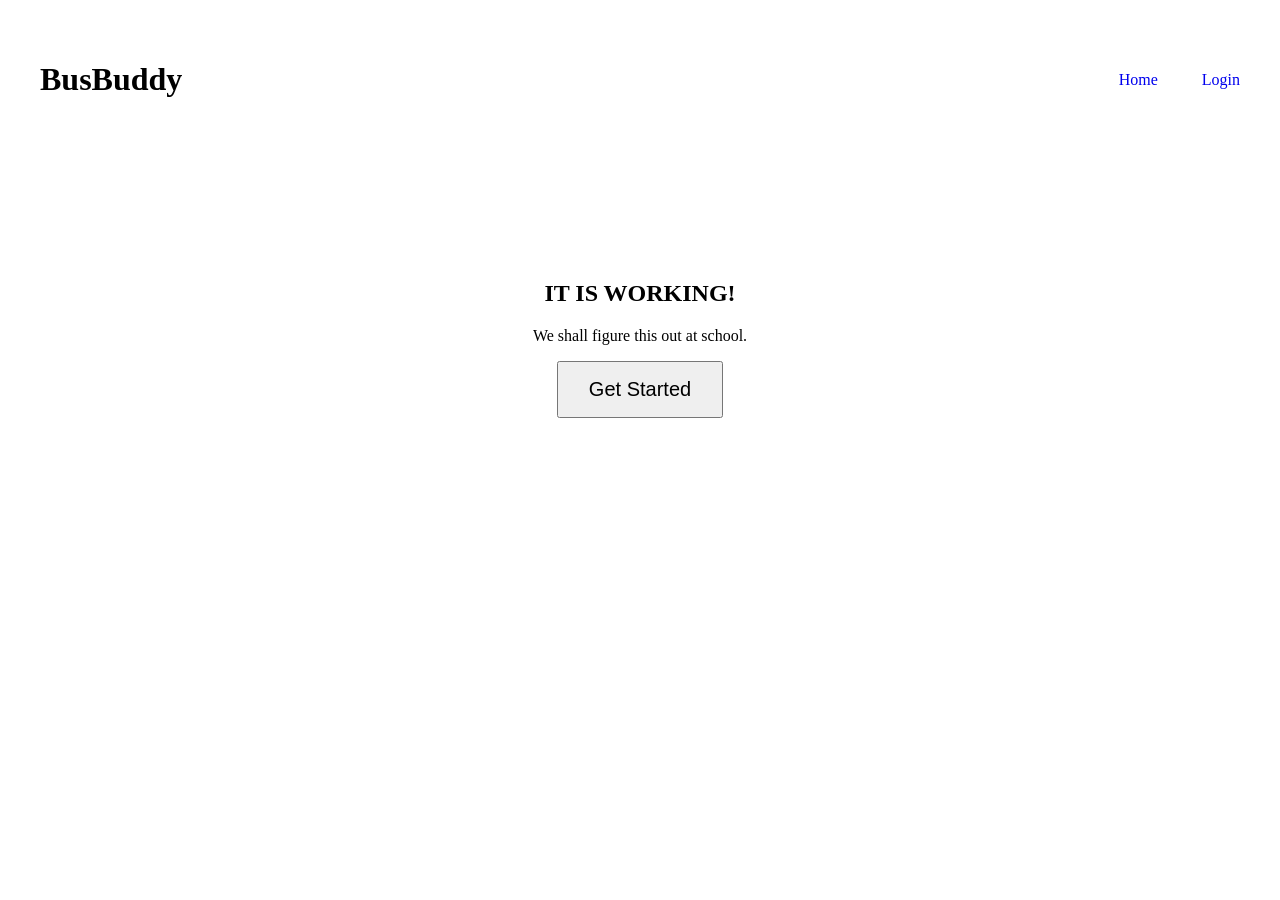
==== index.html @ 53ea6838 "Initial BusBuddy project" ====
<!DOCTYPE html>
<html lang="en">

<head>
    <meta charset="UTF-8">
    <meta name="viewport" content="width=device-width, initial-scale=1.0">
    <title>BusBuddy</title>

    <link rel="stylesheet" href="css/style.css">
</head>


<body>

<header>

    <h1>BusBuddy</h1>
    

    <nav>
        <a href="index.html">Home</a>
        <a href="login.html">Login</a>
    </nav>

</header>


<main>

    <section class="hero">

        <h2>IT IS WORKING!</h2>

        <p>
            We shall figure this out at school.
        </p>

        <a href="login.html">
            <button>
                Get Started
            </button>
        </a>

    </section>

</main>


<script src="js/script.js"></script>

</body>

</html>
---- css/style.css ----
body {
    font-family: Papyrus, fantasy;
    margin: 0;
}


header {
    display: flex;
    justify-content: space-between;
    align-items: center;
    padding: 40px;
}


nav a {
    margin-left: 40px;
    text-decoration: none;
}


.hero {
    text-align: center;
    padding: 100px 20px;
}


button {
    padding: 15px 30px;
    font-size: 20px;
}
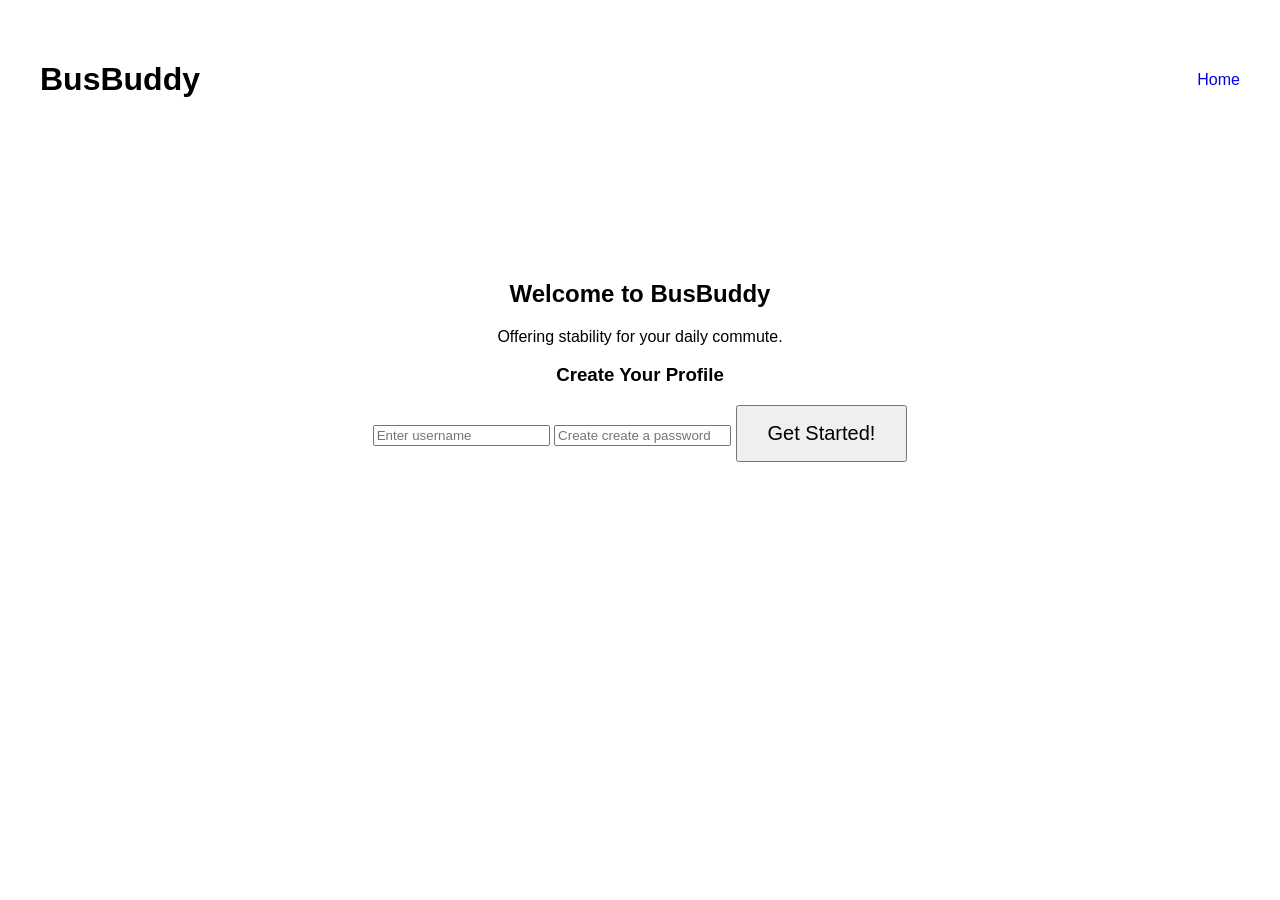
==== commit 364962f6: "Added Some type of storage to the password system (Java's Localstorage)" ====
--- a/index.html
+++ b/index.html
@@ -15,11 +15,9 @@
 <header>
 
     <h1>BusBuddy</h1>
-    
 
     <nav>
         <a href="index.html">Home</a>
-        <a href="login.html">Login</a>
     </nav>
 
 </header>
@@ -29,17 +27,36 @@
 
     <section class="hero">
 
-        <h2>IT IS WORKING!</h2>
+        <h2>Welcome to BusBuddy</h2>
 
         <p>
-            We shall figure this out at school.
+            Offering stability for your daily commute.
         </p>
 
-        <a href="login.html">
-            <button>
-                Get Started
+
+        <div class="profile-box">
+
+            <h3>Create Your Profile</h3>
+
+            <input 
+                type="text" 
+                id="username" 
+                placeholder="Enter username"
+            >
+
+            <input 
+                type="password" 
+                id="profileLock" 
+                placeholder="Create create a password"
+            >
+
+
+            <button onclick="createProfile()">
+                Get Started!
             </button>
-        </a>
+
+        </div>
+
 
     </section>
 
--- a/css/style.css
+++ b/css/style.css
@@ -1,5 +1,5 @@
 body {
-    font-family: Papyrus, fantasy;
+    font-family: Trebuchet MS, sans-serif;
     margin: 0;
 }
 
@@ -27,4 +27,6 @@
 button {
     padding: 15px 30px;
     font-size: 20px;
-}+}
+
+
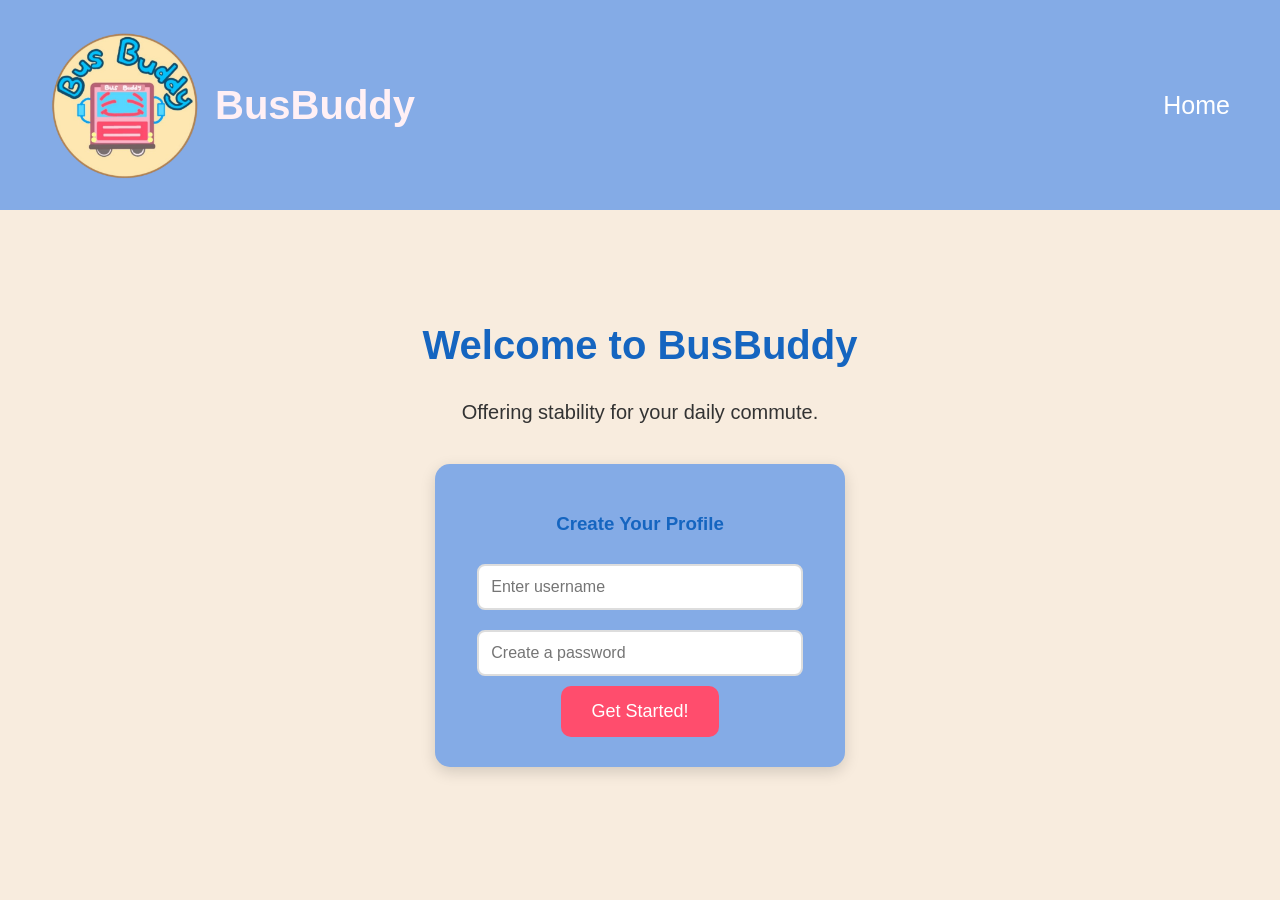
==== commit 1730d3d7: "Added the logo, adjusted spacing, and created a new 'login box'." ====
--- a/index.html
+++ b/index.html
@@ -5,6 +5,8 @@
     <meta charset="UTF-8">
     <meta name="viewport" content="width=device-width, initial-scale=1.0">
     <title>BusBuddy</title>
+
+    
 
     <link rel="stylesheet" href="css/style.css">
 </head>
@@ -14,7 +16,10 @@
 
 <header>
 
-    <h1>BusBuddy</h1>
+    <h1>
+        <img src="bus2.jpg" alt="BusBuddy logo" width="200">
+        BusBuddy
+    </h1>
 
     <nav>
         <a href="index.html">Home</a>
@@ -47,7 +52,7 @@
             <input 
                 type="password" 
                 id="profileLock" 
-                placeholder="Create create a password"
+                placeholder="Create a password"
             >
 
 
--- a/css/style.css
+++ b/css/style.css
@@ -1,32 +1,158 @@
 body {
-    font-family: Trebuchet MS, sans-serif;
+    font-family: Arial, sans-serif;
     margin: 0;
+    background-color: #f8ecde;
+    color: #333;
 }
 
 
+/* Header */
 header {
     display: flex;
     justify-content: space-between;
     align-items: center;
-    padding: 40px;
+
+    padding: 30px 50px;
+
+    background-color: #84abe6;
+    color: #FFF0F5;
+
+
+}   
+
+
+
+
+
+
+   header h1 {
+    margin: 0;
+    font-size: 40px;
+
+    display: flex;
+    align-items: center;
+    gap: 15px;
 }
 
 
+header h1 img {
+    width: 150px;
+    height: 150px;
+    object-fit: contain;
+}
+
+
+
+/* Navigation */
 nav a {
     margin-left: 40px;
     text-decoration: none;
+    color: #ffffff;
+    font-size: 25px;
 }
 
 
-.hero {
-    text-align: center;
-    padding: 100px 20px;
+nav a:hover {
+    color: #ffd54f;
 }
 
 
-button {
-    padding: 15px 30px;
+/* Main Hero Section */
+.hero {
+
+    text-align: center;
+    padding: 80px 20px;
+
+}
+
+
+.hero h2 {
+    font-size: 40px;
+    color: #1565c0;
+}
+
+
+.hero p {
     font-size: 20px;
 }
 
 
+/* Profile Box */
+.profile-box {
+
+    background-color: #84abe6;
+
+    width: 350px;
+
+    margin: 40px auto;
+
+    padding: 30px;
+
+    border-radius: 15px;
+
+    box-shadow: 0px 5px 15px rgba(0,0,0,0.15);
+
+}
+
+
+.profile-box h3 {
+
+    color: #1565c0;
+
+}
+
+
+/* Input Boxes */
+input {
+
+    width: 85%;
+
+    padding: 12px;
+
+    margin: 10px;
+
+    border-radius: 8px;
+
+    border: 2px solid #ddd;
+
+    font-size: 16px;
+
+}
+
+
+input:focus {
+
+    border-color: #1565c0;
+
+    outline: none;
+
+}
+
+
+/* Buttons */
+button {
+
+    padding: 15px 30px;
+
+    font-size: 18px;
+
+    background-color: #FF4D6D;
+
+    color: white;
+
+    border: none;
+
+    border-radius: 10px;
+
+    cursor: pointer;
+
+}
+
+
+button:hover {
+
+    background-color: #d9365a;
+
+}
+
+
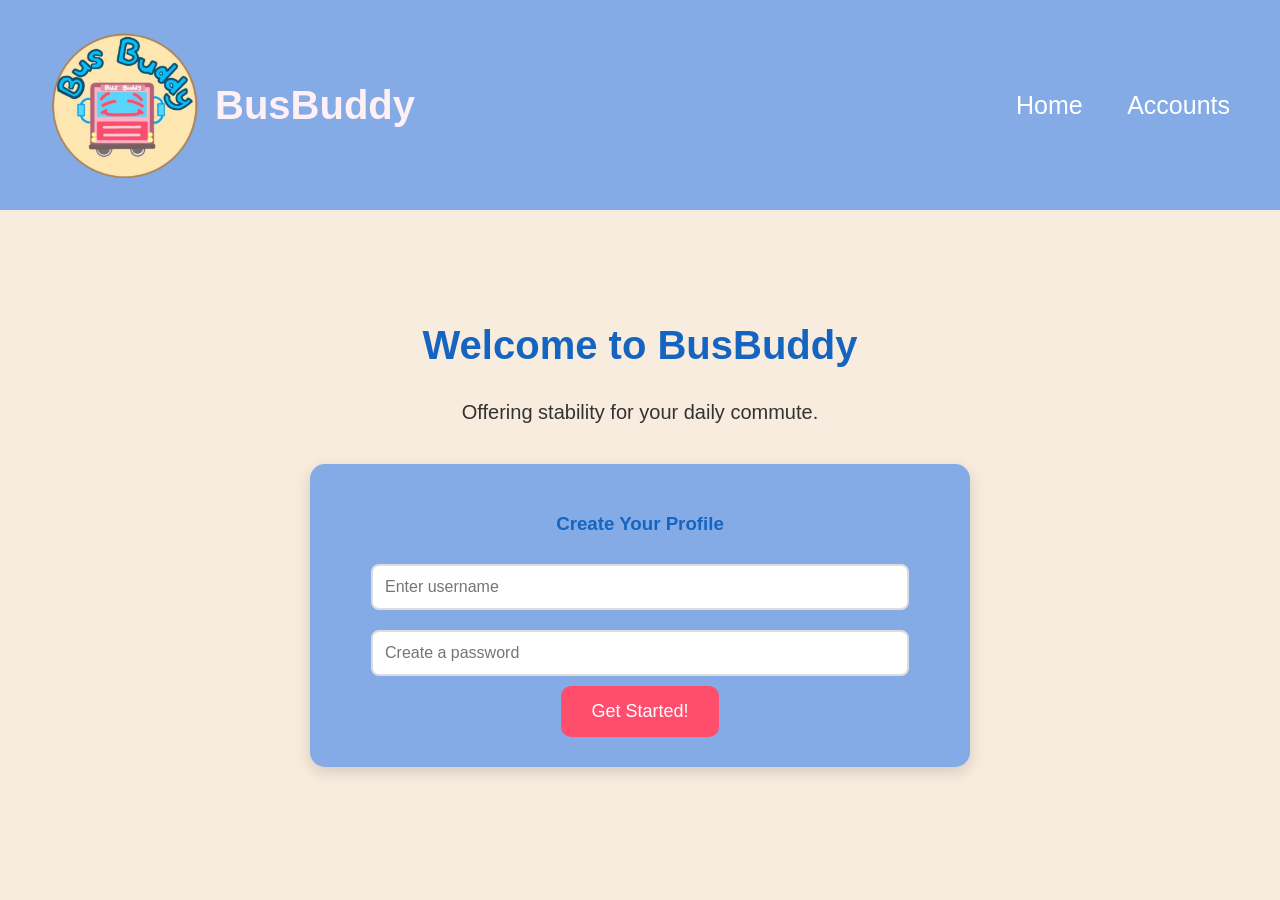
==== commit f1d9307a: "Created accounts page." ====
--- a/index.html
+++ b/index.html
@@ -23,6 +23,7 @@
 
     <nav>
         <a href="index.html">Home</a>
+        <a href="accounts.html">Accounts</a>
     </nav>
 
 </header>
--- a/css/style.css
+++ b/css/style.css
@@ -43,7 +43,7 @@
 
 
 
-/* Navigation */
+/*the buttons to go to other websites yipepeppepe*/
 nav a {
     margin-left: 40px;
     text-decoration: none;
@@ -77,12 +77,13 @@
 }
 
 
-/* Profile Box */
+/* login area */
 .profile-box {
 
     background-color: #84abe6;
 
-    width: 350px;
+    width: 100%;
+    max-width: 600px;
 
     margin: 40px auto;
 
@@ -129,7 +130,7 @@
 }
 
 
-/* Buttons */
+/* Pretty button */
 button {
 
     padding: 15px 30px;
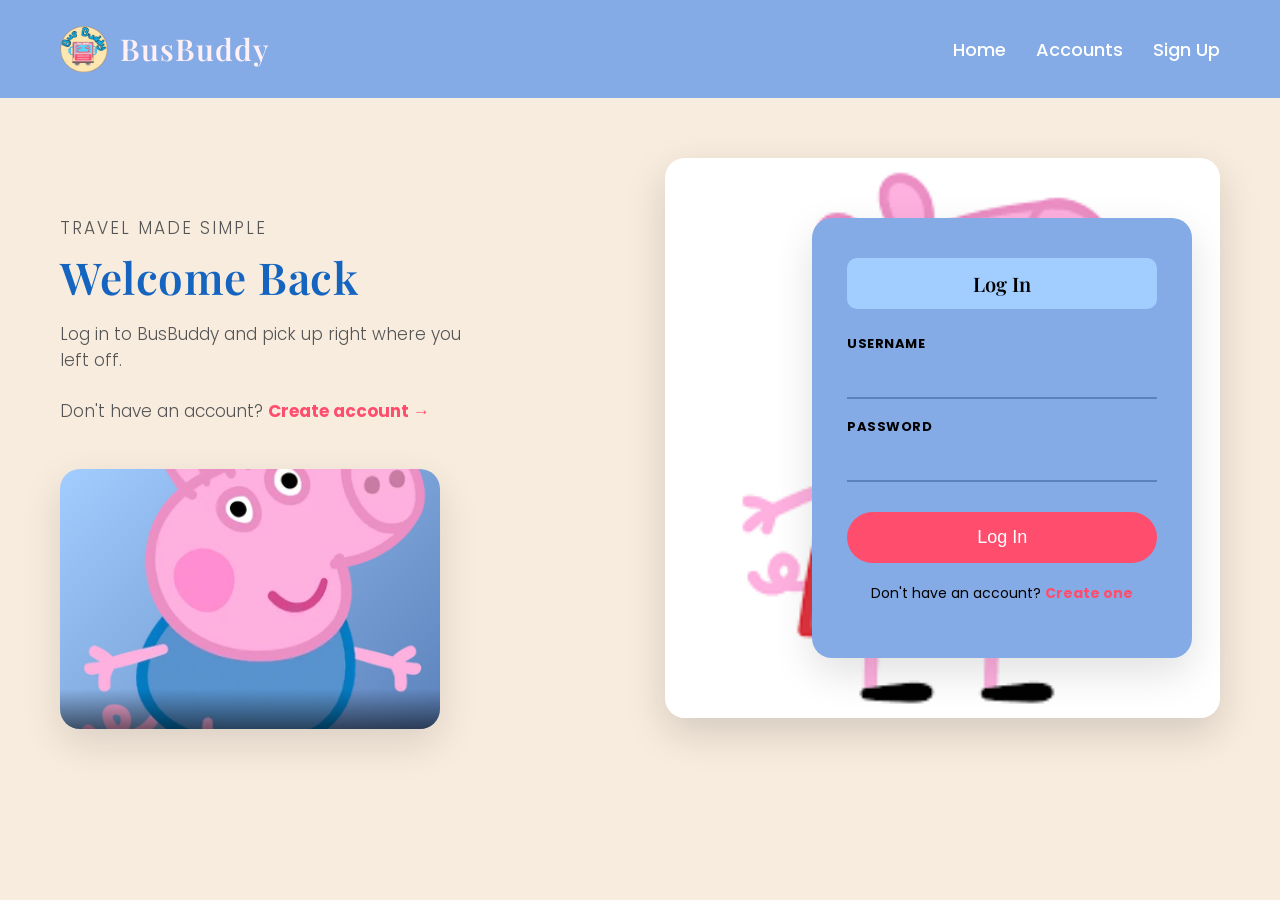
==== commit 7f9ab21a: "added stuff" ====
--- a/index.html
+++ b/index.html
@@ -5,8 +5,6 @@
     <meta charset="UTF-8">
     <meta name="viewport" content="width=device-width, initial-scale=1.0">
     <title>BusBuddy</title>
-
-    
 
     <link rel="stylesheet" href="css/style.css">
 </head>
@@ -17,56 +15,97 @@
 <header>
 
     <h1>
-        <img src="bus2.jpg" alt="BusBuddy logo" width="200">
+        <img src="bus2.jpg" alt="BusBuddy logo">
         BusBuddy
     </h1>
 
     <nav>
         <a href="index.html">Home</a>
         <a href="accounts.html">Accounts</a>
+        <a href="signup.html">Sign Up</a>
     </nav>
 
 </header>
 
 
-<main>
+
+
+  <main>
 
     <section class="hero">
 
-        <h2>Welcome to BusBuddy</h2>
+        <div class="hero-grid">
 
-        <p>
-            Offering stability for your daily commute.
-        </p>
+            
+            <div class="hero-left">
 
+                <p class="eyebrow">Travel Made Simple</p>
 
-        <div class="profile-box">
+                <h2>Welcome Back</h2>
 
-            <h3>Create Your Profile</h3>
+                <p>
+                    Log in to BusBuddy and pick up right where you left off.
+                </p>
 
-            <input 
-                type="text" 
-                id="username" 
-                placeholder="Enter username"
-            >
+                <p class="switch-link-inline">
+                    Don't have an account?
+                    <a href="signup.html">Create account &rarr;</a>
+                </p>
 
-            <input 
-                type="password" 
-                id="profileLock" 
-                placeholder="Create a password"
-            >
+                <div class="promo-card">
+                    <img src="George_Pig.jpg" alt="Passenger boarding a bus">
+                    <div class="promo-overlay">
+              
+                    </div>
+                </div>
 
+            </div>
 
-            <button onclick="createProfile()">
-                Get Started!
-            </button>
+            
+            <div class="hero-right">
+
+                <img src="peppa.jpg" class="hero-image" alt="BusBuddy travel">
+
+                <!-- Login Card -->
+
+                <div class="profile-box">
+
+                    <h3>Log In</h3>
+
+                    <label for="loginUsername">Username</label>
+
+                    <input
+                    type="text"
+                    id="loginUsername"
+                    placeholder=""
+                    >
+
+                    <label for="loginPassword">Password</label>
+
+                    <input
+                    type="password"
+                    id="loginPassword"
+                    placeholder=""
+                    >
+
+                    <button onclick="login()">
+                    Log In
+                    </button>
+
+                    <p class="switch-link">
+                        Don't have an account? <a href="signup.html">Create one</a>
+                    </p>
+
+                </div>
+
+            </div>
 
         </div>
 
-
-    </section>
+</section>
 
 </main>
+
 
 
 <script src="js/script.js"></script>
--- a/css/style.css
+++ b/css/style.css
@@ -1,159 +1,392 @@
+/* ===================================================
+   Fonts
+=================================================== */
+@import url('https://fonts.googleapis.com/css2?family=Playfair+Display:wght@500;600;700&family=Poppins:wght@300;400;500;600&display=swap');
+
+* {
+    box-sizing: border-box;
+}
+
 body {
-    font-family: Arial, sans-serif;
+    font-family: 'Poppins', Arial, sans-serif;
     margin: 0;
     background-color: #f8ecde;
     color: #333;
 }
 
 
-/* Header */
+/* ===================================================
+   Header
+=================================================== */
 header {
     display: flex;
     justify-content: space-between;
     align-items: center;
 
-    padding: 30px 50px;
+    padding: 25px 60px;
 
     background-color: #84abe6;
     color: #FFF0F5;
-
-
-}   
-
-
-
-
-
-
-   header h1 {
-    margin: 0;
-    font-size: 40px;
+}
+
+header h1 {
+    margin: 0;
+    font-family: 'Playfair Display', serif;
+    font-size: 30px;
+    font-weight: 600;
+    letter-spacing: 1px;
 
     display: flex;
     align-items: center;
-    gap: 15px;
-}
-
+    gap: 12px;
+}
 
 header h1 img {
-    width: 150px;
-    height: 150px;
+    width: 48px;
+    height: 48px;
     object-fit: contain;
-}
-
-
-
-/*the buttons to go to other websites yipepeppepe*/
+    border-radius: 50%;
+}
+
+
+/* Nav links */
+nav {
+    display: flex;
+    align-items: center;
+}
+
 nav a {
-    margin-left: 40px;
+    margin-left: 30px;
     text-decoration: none;
     color: #ffffff;
-    font-size: 25px;
-}
-
+    font-size: 18px;
+    font-weight: 500;
+    transition: color 0.2s ease;
+}
 
 nav a:hover {
     color: #ffd54f;
 }
 
-
-/* Main Hero Section */
+/* Pill "Login" style button in nav, optional use: <a class="nav-cta"> */
+nav a.nav-cta {
+    background-color: #FF4D6D;
+    color: #ffffff;
+    padding: 10px 24px;
+    border-radius: 30px;
+}
+
+nav a.nav-cta:hover {
+    background-color: #d9365a;
+    color: #ffffff;
+}
+
+
+/* ===================================================
+   Hero Section
+=================================================== */
 .hero {
-
+    padding: 60px 60px 80px;
+}
+
+.hero-grid {
+    display: grid;
+    grid-template-columns: 1fr 1fr;
+    gap: 50px;
+    align-items: start;
+    max-width: 1200px;
+    margin: 0 auto;
+}
+
+
+/* --- Left side: george's side--- */
+.hero-left {
+    text-align: left;
+    padding-top: 40px;
+}
+
+.eyebrow {
+    font-size: 13px;
+    font-weight: bold;
+    letter-spacing: 2px;
+    text-transform: uppercase;
+    color: #5c82bb;
+    margin-bottom: 10px;
+}
+
+.hero h2 {
+    font-family: 'Playfair Display', serif;
+    font-size: 44px;
+    font-weight: 600;
+    color: #1565c0;
+    letter-spacing: 0.5px;
+    margin: 0 0 15px 0;
+    line-height: 1.2;
+}
+
+.hero-left > p {
+    font-size: 17px;
+    color: #555;
+    font-weight: 300;
+    max-width: 420px;
+}
+
+.switch-link-inline {
+    margin-top: 25px;
+}
+
+.switch-link-inline a {
+    color: #FF4D6D;
+    font-weight: bold;
+    text-decoration: none;
+}
+
+.switch-link-inline a:hover {
+    text-decoration: underline;
+}
+
+/* Promo image card under the headline */
+.promo-card {
+    position: relative;
+    margin-top: 45px;
+    width: 100%;
+    max-width: 380px;
+    height: 260px;
+    border-radius: 20px;
+    overflow: hidden;
+    background: linear-gradient(135deg, #a2cdff, #5c82bb);
+    box-shadow: 0 15px 40px rgba(0, 0, 0, 0.12);
+}
+
+.promo-card img {
+    width: 100%;
+    height: 100%;
+    object-fit: cover;
+    display: block;
+}
+
+.promo-overlay {
+    position: absolute;
+    left: 0;
+    bottom: 0;
+    right: 0;
+    padding: 20px;
+    background: linear-gradient(0deg, rgba(0,0,0,0.55), rgba(0,0,0,0));
+    color: #fff;
+}
+
+.promo-overlay h4 {
+    margin: 0 0 5px 0;
+    font-family: 'Playfair Display', serif;
+    font-size: 18px;
+}
+
+.promo-overlay p {
+    margin: 0;
+    font-size: 13px;
+    font-weight: 300;
+    line-height: 1.4;
+}
+
+
+/* --- Right side: big image with login card on top --- */
+.hero-right {
+    position: relative;
+    min-height: 560px;
+}
+
+.hero-image {
+    width: 100%;
+    height: 560px;
+    object-fit: cover;
+    border-radius: 20px;
+    background: linear-gradient(135deg, #84abe6, #1565c0);
+    box-shadow: 0 15px 40px rgba(0, 0, 0, 0.15);
+    display: block;
+}
+
+.hero-right .profile-box {
+    position: absolute;
+    top: 50%;
+    right: 5%;
+    transform: translateY(-50%);
+    margin: 0;
+    z-index: 2;
+}
+
+.hero-right .profile-box:hover {
+    transform: translateY(calc(-50% - 5px));
+}
+
+
+/* Responsive: stack columns on smaller screens */
+@media (max-width: 900px) {
+    .hero-grid {
+        grid-template-columns: 1fr;
+    }
+
+    .hero-right {
+        min-height: 0;
+    }
+
+    .hero-image {
+        height: 320px;
+    }
+
+    .hero-right .profile-box {
+        position: static;
+        transform: none;
+        margin-top: 25px;
+    }
+
+    .hero-right .profile-box:hover {
+        transform: translateY(-5px);
+    }
+}
+
+
+/* ===================================================
+   Sign Up / Login Cards
+=================================================== */
+.account-container {
+    display: flex;
+    justify-content: center;
+    gap: 40px;
+    margin-top: 50px;
+    flex-wrap: wrap;
+}
+
+.profile-box {
+    background-color: #84abe6;
+
+    width: 100%;
+    max-width: 380px;
+    min-height: auto;
+
+    margin: 0;
+    padding: 40px 35px;
+
+    border-radius: 20px;
+    box-shadow: 0 15px 40px rgba(0, 0, 0, 0.12);
+
+    text-align: left;
+
+    transition: transform 0.3s ease, box-shadow 0.3s ease;
+}
+
+.profile-box:hover {
+    transform: translateY(-5px);
+    box-shadow: 0 20px 50px rgba(0, 0, 0, 0.18);
+}
+
+.profile-box h3 {
+    font-family: 'Playfair Display', serif;
+    background-color: #a2cdff;
+    color: #000;
+    font-size: 20px;
+    font-weight: 600;
+
+    padding: 12px 15px;
+    border-radius: 10px;
+    margin: 0 0 25px 0;
+    width: auto;
     text-align: center;
-    padding: 80px 20px;
-
-}
-
-
-.hero h2 {
-    font-size: 40px;
-    color: #1565c0;
-}
-
-
-.hero p {
-    font-size: 20px;
-}
-
-
-/* login area */
-.profile-box {
-
-    background-color: #84abe6;
-
-    width: 100%;
-    max-width: 600px;
-
-    margin: 40px auto;
-
-    padding: 30px;
-
-    border-radius: 15px;
-
-    box-shadow: 0px 5px 15px rgba(0,0,0,0.15);
-
-}
-
-
-.profile-box h3 {
-
-    color: #1565c0;
-
-}
-
-
-/* Input Boxes */
-input {
-
-    width: 85%;
-
-    padding: 12px;
-
-    margin: 10px;
-
-    border-radius: 8px;
-
-    border: 2px solid #ddd;
-
-    font-size: 16px;
-
-}
-
-
-input:focus {
-
+}
+
+
+/* ===================================================
+   Labels & Inputs
+=================================================== */
+label {
+    display: block;
+    margin-top: 18px;
+    margin-bottom: 6px;
+    font-size: 13px;
+    font-weight: bold;
+    color: #000;
+    text-align: left;
+    text-transform: uppercase;
+    letter-spacing: 0.5px;
+}
+
+input,
+select {
+    width: 100%;
+    padding: 10px 2px;
+    margin: 0;
+
+    background: transparent;
+    border: none;
+    border-bottom: 2px solid #5c82bb;
+    border-radius: 0;
+
+    font-size: 15px;
+    font-weight: bold;
+    color: #333;
+
+    transition: border-color 0.2s ease;
+}
+
+select {
+    padding: 10px 2px;
+    cursor: pointer;
+}
+
+input:focus,
+select:focus {
     border-color: #1565c0;
-
     outline: none;
-
-}
-
-
-/* Pretty button */
+}
+
+input::placeholder {
+    color: #7a93b8;
+    font-weight: 400;
+}
+
+
+/* ===================================================
+   Buttons
+=================================================== */
 button {
-
+    width: 100%;
     padding: 15px 30px;
+    margin-top: 30px;
 
     font-size: 18px;
 
     background-color: #FF4D6D;
-
     color: white;
 
     border: none;
-
-    border-radius: 10px;
-
+    border-radius: 30px;
     cursor: pointer;
 
-}
-
+    transition: background-color 0.3s ease, transform 0.2s ease;
+}
 
 button:hover {
-
     background-color: #d9365a;
-
-}
-
-
+    transform: scale(1.05);
+}
+
+
+/* ===================================================
+   Switch link (Log in <-> Sign up)
+=================================================== */
+.switch-link {
+    text-align: center;
+    margin-top: 20px;
+    font-size: 14px;
+    color: #000;
+}
+
+.switch-link a {
+    color: #FF4D6D;
+    font-weight: bold;
+    text-decoration: none;
+}
+
+.switch-link a:hover {
+    text-decoration: underline;
+}
+
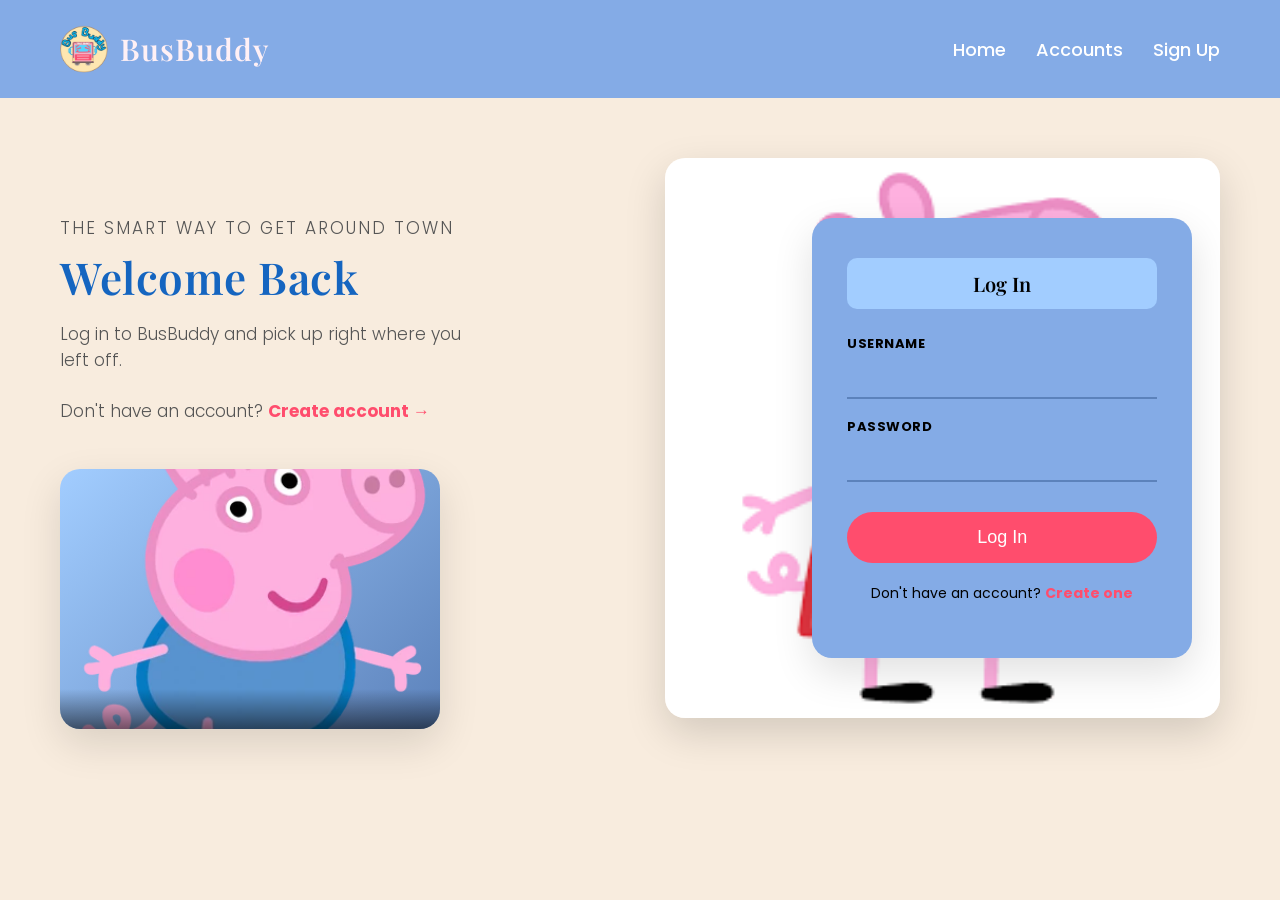
==== commit 61370727: "Changed the header to the original slogan, 'the smart way to get around town'" ====
--- a/index.html
+++ b/index.html
@@ -39,7 +39,7 @@
             
             <div class="hero-left">
 
-                <p class="eyebrow">Travel Made Simple</p>
+                <p class="eyebrow">The smart way to get around town</p>
 
                 <h2>Welcome Back</h2>
 
